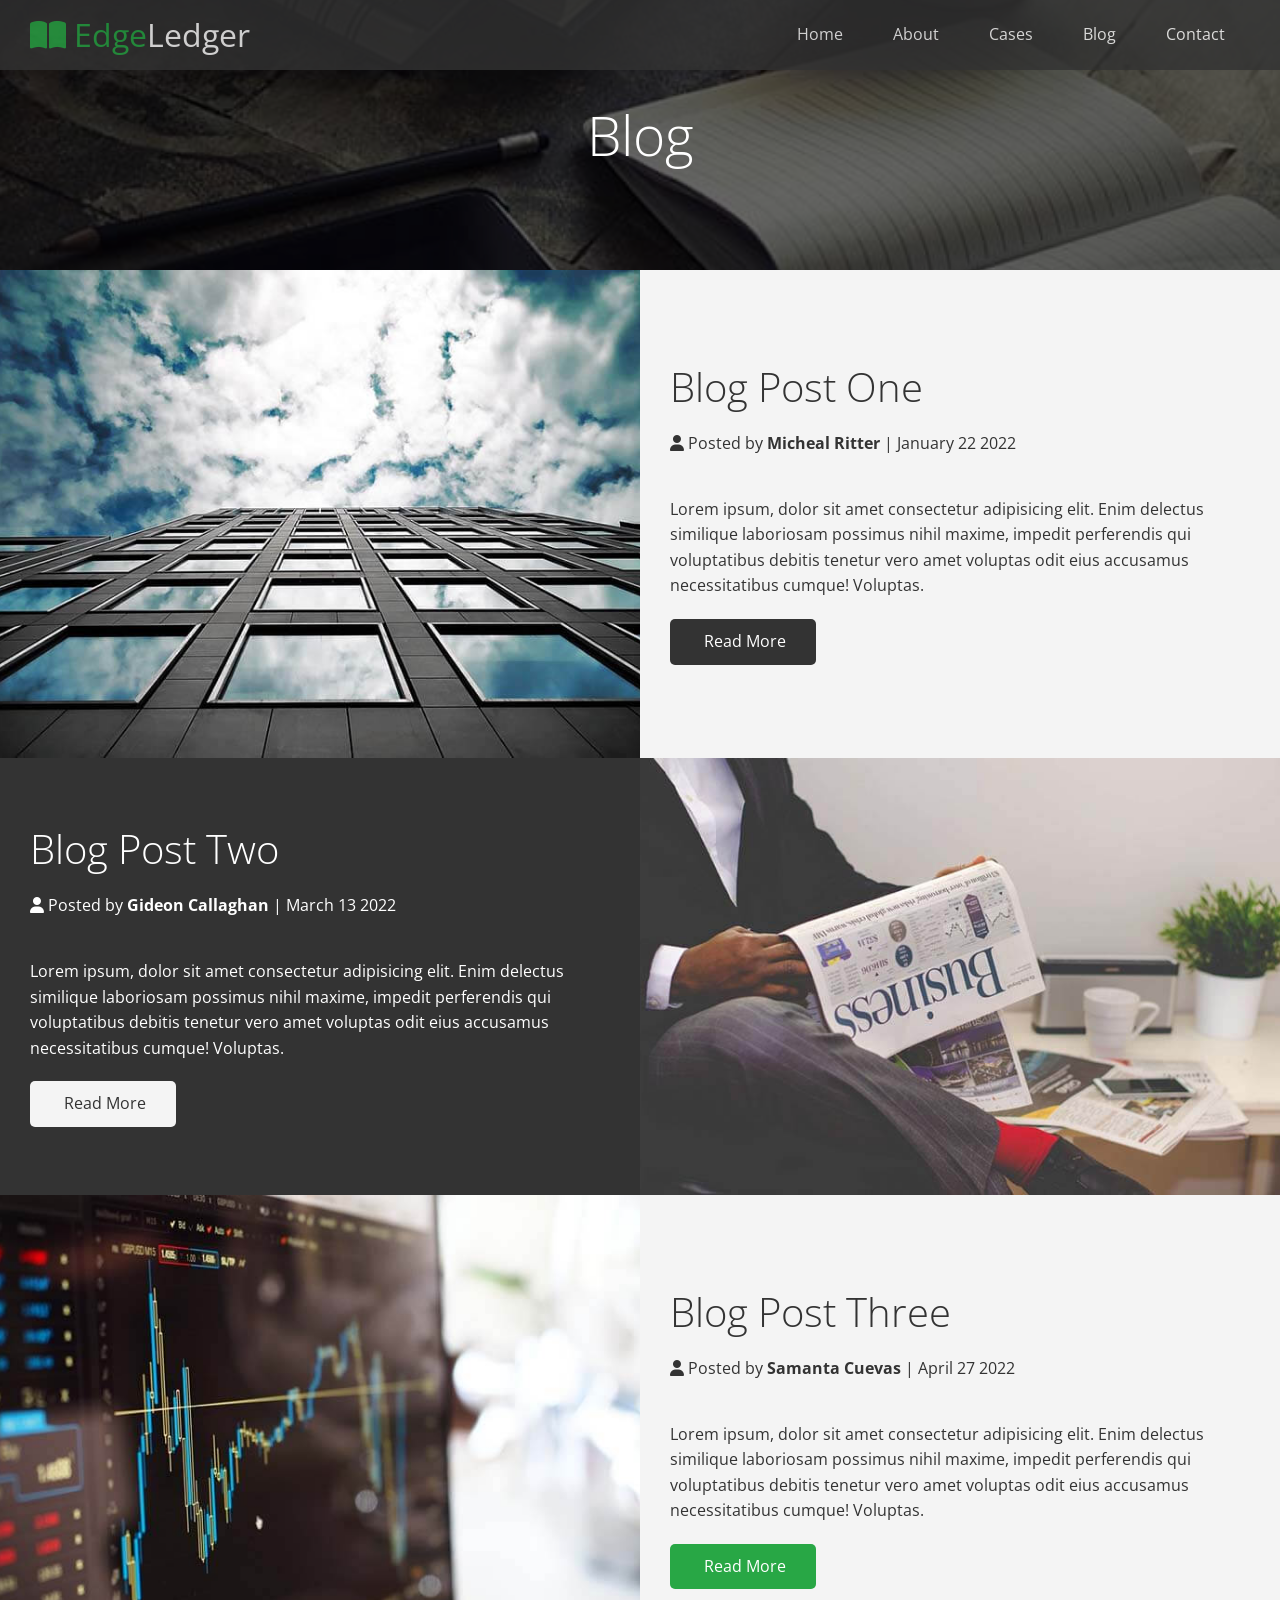
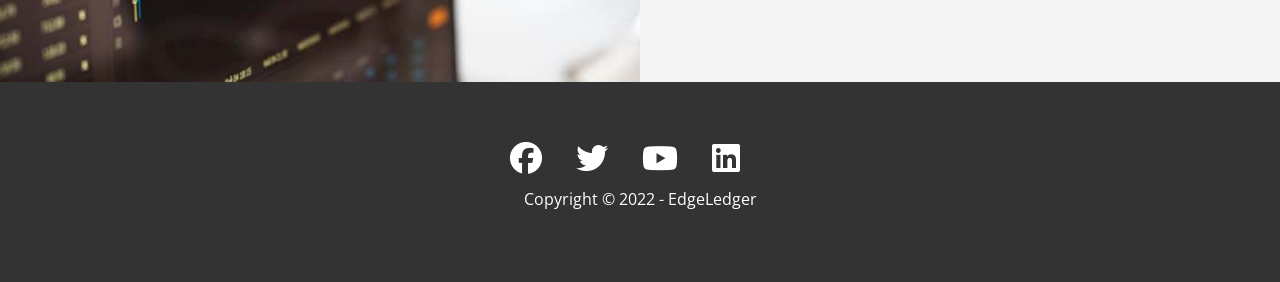
==== blog.html @ 14041bf1 "Completed Website" ====
<!DOCTYPE html>
<html lang="en">
<head>
  <meta charset="UTF-8">
  <meta http-equiv="X-UA-Compatible" content="IE=edge">
  <meta name="viewport" content="width=device-width, initial-scale=1.0">
  <link rel="stylesheet" href="https://cdnjs.cloudflare.com/ajax/libs/font-awesome/6.1.1/css/all.min.css" integrity="sha512-KfkfwYDsLkIlwQp6LFnl8zNdLGxu9YAA1QvwINks4PhcElQSvqcyVLLD9aMhXd13uQjoXtEKNosOWaZqXgel0g==" crossorigin="anonymous" referrerpolicy="no-referrer" />
  <link rel="stylesheet" href="css/utilities.css">
  <link rel="stylesheet" href="css/style.css">
  <title>Read Our Blog</title>
</head>
<body id="home">
  <header class="hero blog">
    <div id="navbar" class="navbar">
      <h1 class="logo">
        <span class="text-primary"><i class="fas fa-book-open"></i> Edge</span>Ledger
      </h1>
      <nav>
        <ul>
          <li><a href="#index.html">Home</a></li>
          <li><a href="index.html#about">About</a></li>
          <li><a href="index.html#cases">Cases</a></li>
          <li><a href="index.html#blog">Blog</a></li>
          <li><a href="index.html#contact">Contact</a></li>
        </ul>
      </nav>
    </div>

    <div class="content">
      <h1>Blog</h1>
    </div>
  </header>

  <main>
    <article class="flex-columns">
      <div class="row">
        <div class="column">
          <div class="column-1">
            <img src="./images/blog/blog1.jpg" alt="">
          </div>
        </div>
        <div class="column">
          <div class="column-2 bg-light">
            <h2>Blog Post One</h2>
            <p class="meta">
              <i class="fas fa-user"></i> Posted by <strong>Micheal Ritter</strong> | January 22 2022
            </p>
            <p>Lorem ipsum, dolor sit amet consectetur adipisicing elit. Enim delectus similique laboriosam possimus nihil maxime, impedit perferendis qui voluptatibus debitis tenetur vero amet voluptas odit eius accusamus necessitatibus cumque! Voluptas.</p>
            <a href="post.html" class="btn btn-dark">
              <i class="fas fa-chevron"></i> 
              Read More
            </a>
          </div>
        </div>
      </div>
    </article>
    
    <article class="flex-columns flex-reverse">
      <div class="row">
        <div class="column">
          <div class="column-1">
            <img src="./images/blog/blog2.jpg" alt="">
          </div>
        </div>
        <div class="column">
          <div class="column-2 bg-dark">
            <h2>Blog Post Two</h2>
            <p class="meta">
              <i class="fas fa-user"></i> Posted by <strong>Gideon Callaghan</strong> | March 13 2022
            </p>
            <p>Lorem ipsum, dolor sit amet consectetur adipisicing elit. Enim delectus similique laboriosam possimus nihil maxime, impedit perferendis qui voluptatibus debitis tenetur vero amet voluptas odit eius accusamus necessitatibus cumque! Voluptas.</p>
            <a href="post.html" class="btn btn-light">
              <i class="fas fa-chevron"></i> 
              Read More
            </a>
          </div>
        </div>
      </div>
    </article>

    <article class="flex-columns">
      <div class="row">
        <div class="column">
          <div class="column-1">
            <img src="./images/blog/blog3.jpg" alt="">
          </div>
        </div>
        <div class="column">
          <div class="column-2 bg-light">
            <h2>Blog Post Three</h2>
            <p class="meta">
              <i class="fas fa-user"></i> Posted by <strong>Samanta Cuevas</strong> | April 27 2022
            </p>
            <p>Lorem ipsum, dolor sit amet consectetur adipisicing elit. Enim delectus similique laboriosam possimus nihil maxime, impedit perferendis qui voluptatibus debitis tenetur vero amet voluptas odit eius accusamus necessitatibus cumque! Voluptas.</p>
            <a href="post.html" class="btn btn-darkdy">
              <i class="fas fa-chevron"></i> 
              Read More
            </a>
          </div>
        </div>
      </div>
    </article>
  </main>

  <footer class="footer bg-dark">
    <div class="social">
      <a href="#"><i class="fab fa-facebook fa-2x"></i></a>
      <a href="#"><i class="fab fa-twitter fa-2x"></i></a>
      <a href="#"><i class="fab fa-youtube fa-2x"></i></a>
      <a href="#"><i class="fab fa-linkedin fa-2x"></i></a>
    </div>
    <p>Copyright &copy; 2022 - EdgeLedger</p>
  </footer>
</body>
</html>
---- css/utilities.css ----
/* Text colors */
.text-primary {
  color: #28a745;
}

.text-secondary {
  color: #0284d0;
}

/* Button */
.btn {
  cursor: pointer;
  display: inline-block;
  padding: 10px 30px;
  color: #fff;
  background-color: #28a745;
  border: none;
  border-radius: 5px;
}

.btn:hover {
  opacity: 0.9;
}

.btn-primary, .bg-primary {
  background-color: #28a745;
  color: #fff;
}

.btn-secondary, .bg-secondary {
  background-color: #0284d0;
  color: #fff;
}

.btn-dark, .bg-dark {
  background-color: #333;
  color: #fff;
}

.btn-light, .bg-light {
  background-color: #f4f4f4;
  color: #333;
}

.btn-outline {
  background: transparent;
  border: 1px solid #fff;
}

/* Flex items */
.flex-items {
  display: flex;
  text-align: center;
  justify-content: center;
  text-align: center;
  height: 100%;
}

.flex-items > div {
  padding: 20px;
}

/* Flex columns */
.flex-columns.flex-reverse .row {
  flex-direction: row-reverse;
}

.flex-columns .row {
  display: flex;
  flex-direction: row;
  flex-wrap: wrap;
  width: 100%;
}

.flex-columns .column {
  display: flex;
  flex-direction: column;
  flex-basis: 100%;
  flex: 1;
}

.flex-columns .column .column-1,
.flex-columns .column .column-2 {
  height: 100%;
}

.flex-columns img {
  width: 100%;
  height: 100%;
  object-fit: cover;
}

.flex-columns .column-2 {
  display: flex;
  flex-direction: column;
  align-items: flex-start;
  justify-content: center;
  padding: 30px;
}

.flex-columns h2 {
  font-size: 40px;
  font-weight: 100;
}

.flex-columns h4 {
  margin-bottom: 10px;
}

.flex-columns p {
  margin: 20px 0;
}

/* Section header */
.section-header {
  padding: 30px;
  display: flex;
  flex-direction: column;
  align-items: center;
  justify-content: center;
  text-align: center;
}

.section-header h2 {
  font-size: 40px;
  margin: 20px 0;
}

.section-padding {
  padding: 20px 20px 40px;
}

/* Flex grid */
.flex-grid .row {
  display: flex;
  flex-wrap: wrap;
  padding: 0 4px;
}

.flex-grid .column {
  flex: 25%;
  max-width: 25%;
  padding: 0 4px;
}
---- css/style.css ----
@import url('https://fonts.googleapis.com/css2?family=Open+Sans:wght@300;400&display=swap');

* {
  box-sizing: border-box;
  padding: 0;
  margin: 0;
}

body {
  font-family: 'Open Sans', sans-serif;
  background-color: #fff;
  color: #333;
  line-height: 1.6;
}

ul {
  list-style: none;
}

a {
  color: #333;
  text-decoration: none;
}

h1, h2 {
  font-weight: 300;
  line-height: 1.2;
}

p {
  margin: 10px 0;
}

img {
  width: 100%;
}

/* Navbar */
.navbar {
  display: flex;
  align-items: center;
  justify-content: space-between;
  background-color: #333;
  color: #fff;
  opacity: 0.8;
  width: 100%;
  height: 70px;
  position: fixed;
  top: 0px;
  padding: 0 30px;
}

.navbar a {
  color: #fff;
  padding: 10px 20px;
  margin: 0 5px;
}

.navbar a:hover {
  border-bottom: #28a745 2px solid;
}

.navbar ul {
  display: flex;
}

.navbar .logo {
  font-weight: 400;
}

/* Header */
.hero {
  background: url('../images/home/showcase.jpg') 
  no-repeat center center/cover;
  height: 100vh;
  position: relative;
  color: #fff;
}

.hero .content {
  display: flex;
  flex-direction: column;
  align-items: center;
  justify-content: center;
  text-align: center;
  height: 100%;
  padding: 0 20px;
}

.hero .content h1 {
  font-size: 55px;
}

.hero .content p {
  font-size: 23px;
  max-width: 600px;
  margin: 20px 0 30px;
}

.hero::before {
  content: '';
  position: absolute;
  top: 0;
  left: 0;
  width: 100%;
  height: 100%;
  background-color: rgba(0, 0, 0, 0.6);
}

.hero * {
  z-index: 10;
}

.hero.blog {
  background: url('../images/home/blog.jpg') 
  no-repeat center center/cover;
  height: 30vh;
}

/* Icons */
.icons {
  padding: 30px;
}

.icons h3 {
  font-weight: bold;
  margin-bottom: 15px;
}

.icons i {
  background-color: #28a745;
  color: #fff;
  padding: 1rem;
  border-radius: 50%;
  margin-bottom: 15px;
}

.cases img:hover {
  opacity: 0.7;
}

.team img {
  border-radius: 50%;
}

/* Callback form */
.callback-form {
  width: 100%;
  padding: 20px 0;
}

.callback-form label {
  display: block;
  margin-bottom: 5px;
}

.callback-form .form-control {
  margin-bottom: 15px;
}

.callback-form input {
  width: 100%;
  padding: 4px;
  height: 40px;
  border: #f5f5f5 1px solid;
}

.callback-form input:focus {
  outline-color: #28a745;
}

.callback-form .btn {
  padding: 12px 0;
  margin-top: 20px;
}


/* Post */
.post {
  padding: 50px 30px;
}

.post h2 {
  font-size: 40px;
  margin-bottom: 20px;
  padding-bottom: 10px;
  border-bottom: #ccc solid 1px;
}

.post .meta {
  margin-bottom: 30px;
}

.post img {
  width: 300px;
  border-radius: 50%;
  display: block;
  margin: 0 auto 30px;
}

/* Footer */
.footer {
  display: flex;
  flex-direction: column;
  align-items: center;
  justify-content: center;
  text-align: center;
  height: 200px;
}

.footer a {
  color: #fff;
}

.footer a:hover {
  color: #28a745;
}

footer .social > * {
  margin-right: 30px;
}

/* Mobile */
@media(max-width: 768px) {
  .navbar {
    flex-direction: column;
    height: 120px;
    padding: 20px;
  }

  .navbar a {
    padding: 10px 10px;
    margin:  0 3px;
  }

  .flex-items {
    flex-direction: column;
  }

  .flex-columns .column, .flex-grid .column {
    flex: 100%;
    max-width: 100%;
  }

  .team img {
    width: 70%;
  }
}
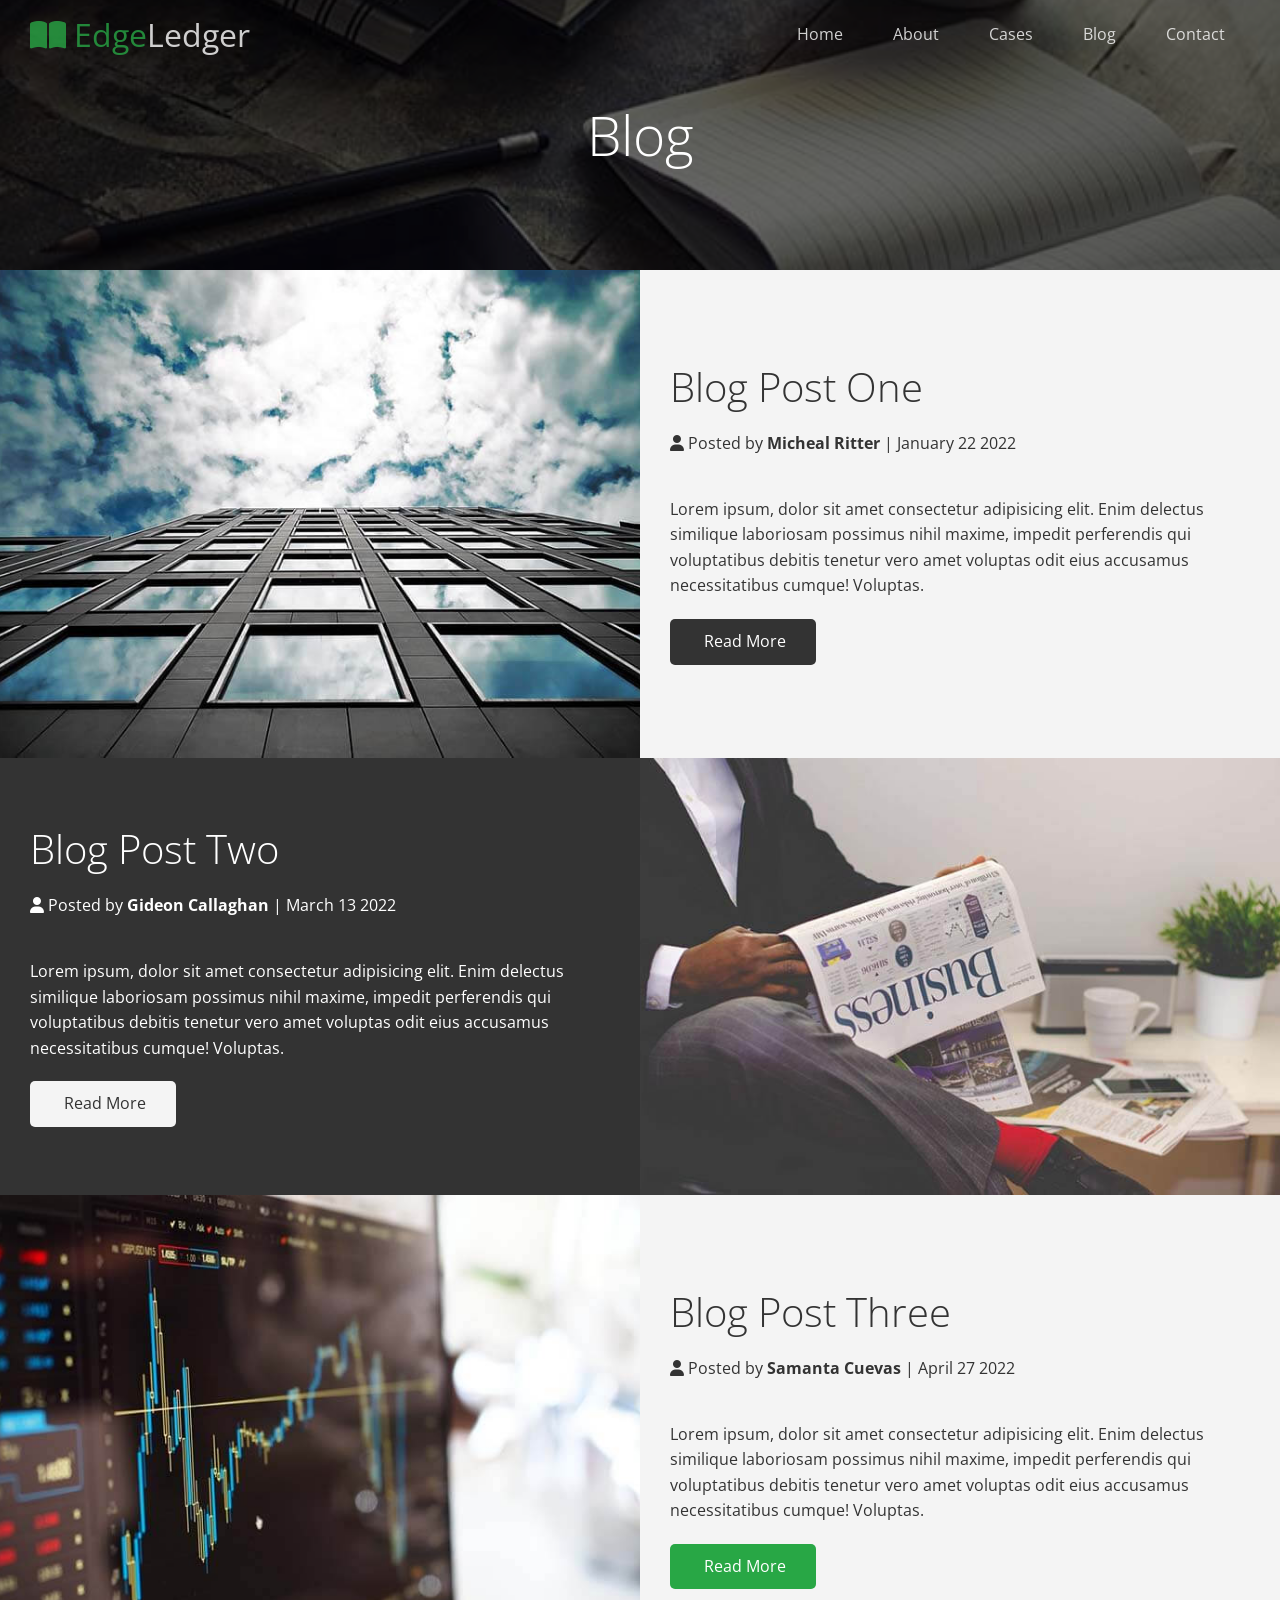
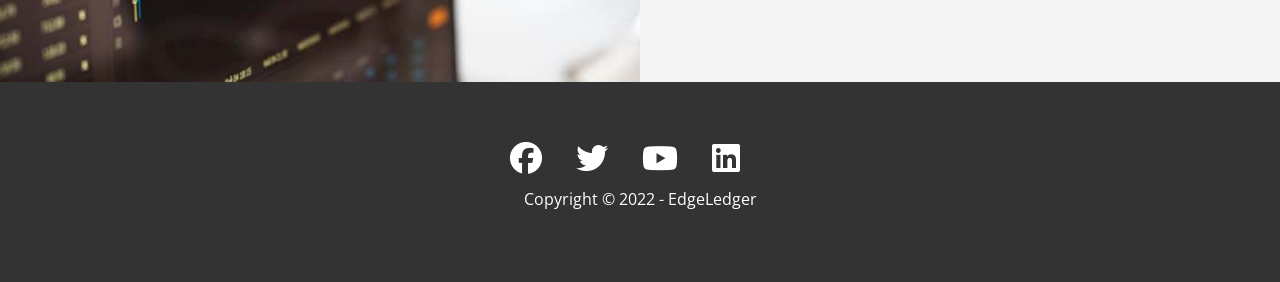
==== commit 51da3516: "Added few JS scripts" ====
--- a/blog.html
+++ b/blog.html
@@ -11,13 +11,13 @@
 </head>
 <body id="home">
   <header class="hero blog">
-    <div id="navbar" class="navbar">
+    <div id="navbar" class="navbar top">
       <h1 class="logo">
         <span class="text-primary"><i class="fas fa-book-open"></i> Edge</span>Ledger
       </h1>
       <nav>
         <ul>
-          <li><a href="#index.html">Home</a></li>
+          <li><a href="https://the-edgeledger-website.netlify.app/">Home</a></li>
           <li><a href="index.html#about">About</a></li>
           <li><a href="index.html#cases">Cases</a></li>
           <li><a href="index.html#blog">Blog</a></li>
@@ -111,5 +111,26 @@
     </div>
     <p>Copyright &copy; 2022 - EdgeLedger</p>
   </footer>
+
+  <script>
+    const navbar = document.getElementById('navbar');
+    let scrolled = false;
+
+    window.onscroll = function() {
+      if(window.pageYOffset > 100) {
+        navbar.classList.remove('top');
+        if(!scrolled) {
+          navbar.style.transform = 'translateY(-70px)';
+        }
+        setTimeout(function() {
+          navbar.style.transform = 'translateY(0)';
+          scrolled = true;
+        }, 200);
+      } else {
+        navbar.classList.add('top');
+        scrolled = false;
+      }
+    }
+  </script>
 </body>
 </html>
--- a/css/style.css
+++ b/css/style.css
@@ -48,6 +48,11 @@
   position: fixed;
   top: 0px;
   padding: 0 30px;
+  transition: 0.5s;
+}
+
+.navbar.top {
+  background: transparent;
 }
 
 .navbar a {
